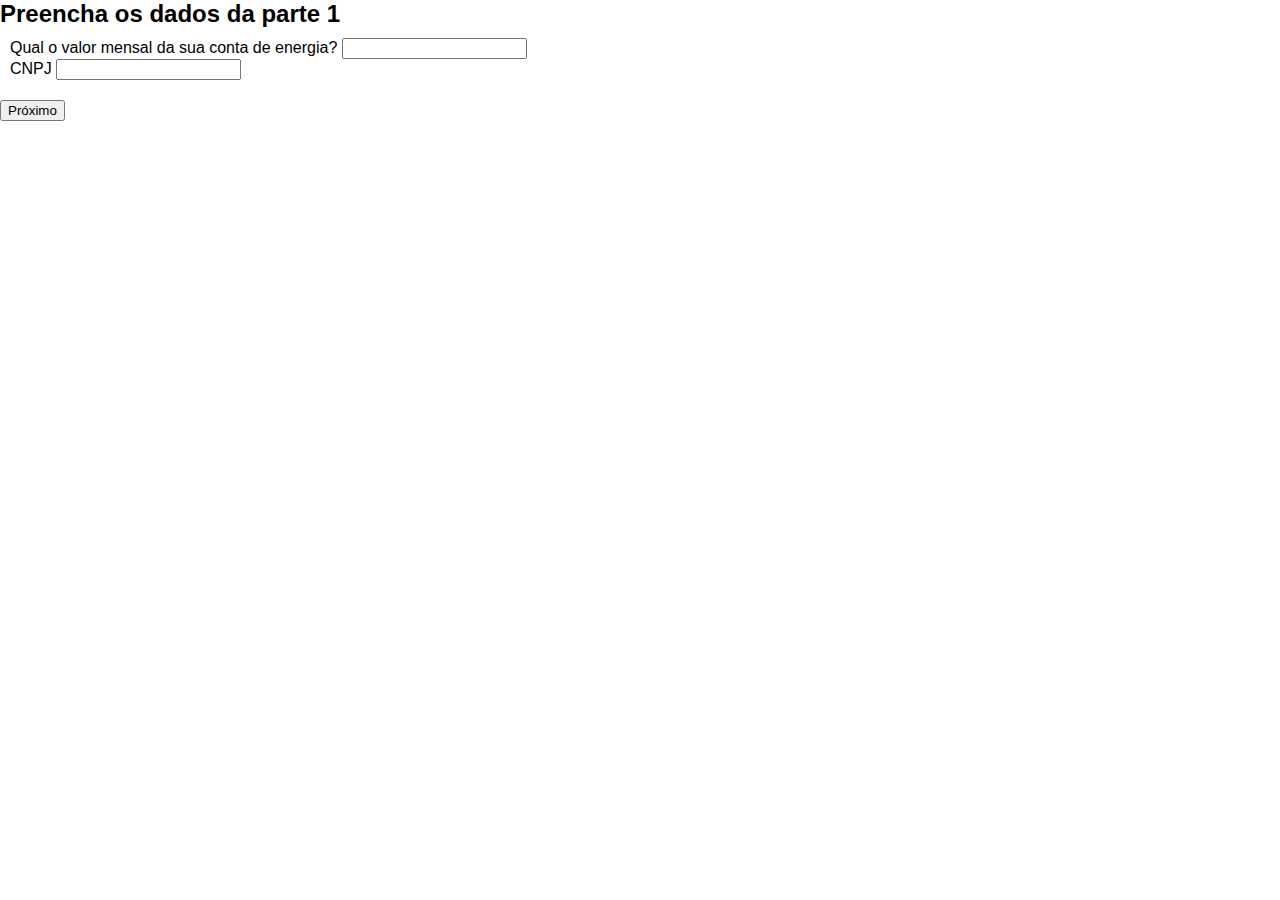
==== index.html @ 2c183fc6 "first-commit-test" ====
<!DOCTYPE html>
<html lang="en">
<head>
    <meta charset="UTF-8">
    <meta name="viewport" content="width=device-width, initial-scale=1.0">
    <link rel="stylesheet" href="./styles.css">
    <title>Document</title>
</head>
<body>
    <div id="form-container">
        <h2>Preencha os dados da parte 1</h2>
        <form action="./obrigado.html" id="main-form">
            <div id="parte1">
                <label for="valorEnergia">Qual o valor mensal da sua conta de energia?</label>
                <input type="text" id="valorEnergia" name="valorEnergia">
                <br>
                <label for="cnpj">CNPJ</label>
                <input type="text" id="cnpj" name="cnpj">
            </div>

            <div id="parte2" style="display: none;">
                <label for="nome">Nome</label>
                <input type="text" id="nome" name="nome">
                <br>
                <label for="email">Email</label>
                <input type="email" id="email" name="email">
                <br>
                <label for="telefone">Telefone</label>
                <input type="text" id="telefone" name="telefone">
            </div>
        </form>
        <button id="voltarButton" style="display: none;">Voltar</button>
        <button id="nextButton">Próximo</button>
        <button id="enviarButton" type="submit" style="display: none;">Enviar</button>
    </div>

    <script src="script.js"></script>

<script type="text/javascript">

    var __ss_noform = __ss_noform || [];

    __ss_noform.push(['baseURI', 'https://app-3R03ISYOB8.marketingautomation.services/webforms/receivePostback/MzawNDI3NTOxAAA/']);

    __ss_noform.push(['endpoint', '2c825f12-b162-4ecb-82be-e5b3fea122c1']);

</script>

<script type="text/javascript" src="https://koi-3R03ISYOB8.marketingautomation.services/client/noform.js?ver=1.24" ></script>

    
</body>
</html>
---- styles.css ----
body {
    font-family: Arial, sans-serif;
    margin: 0;
    padding: 0;
}

h2 {
    margin: 0;
    padding: 0;
}

form {
    margin: 10px;
}

button {
    margin-top: 10px;
}

#parte2 {
    display: none;
}
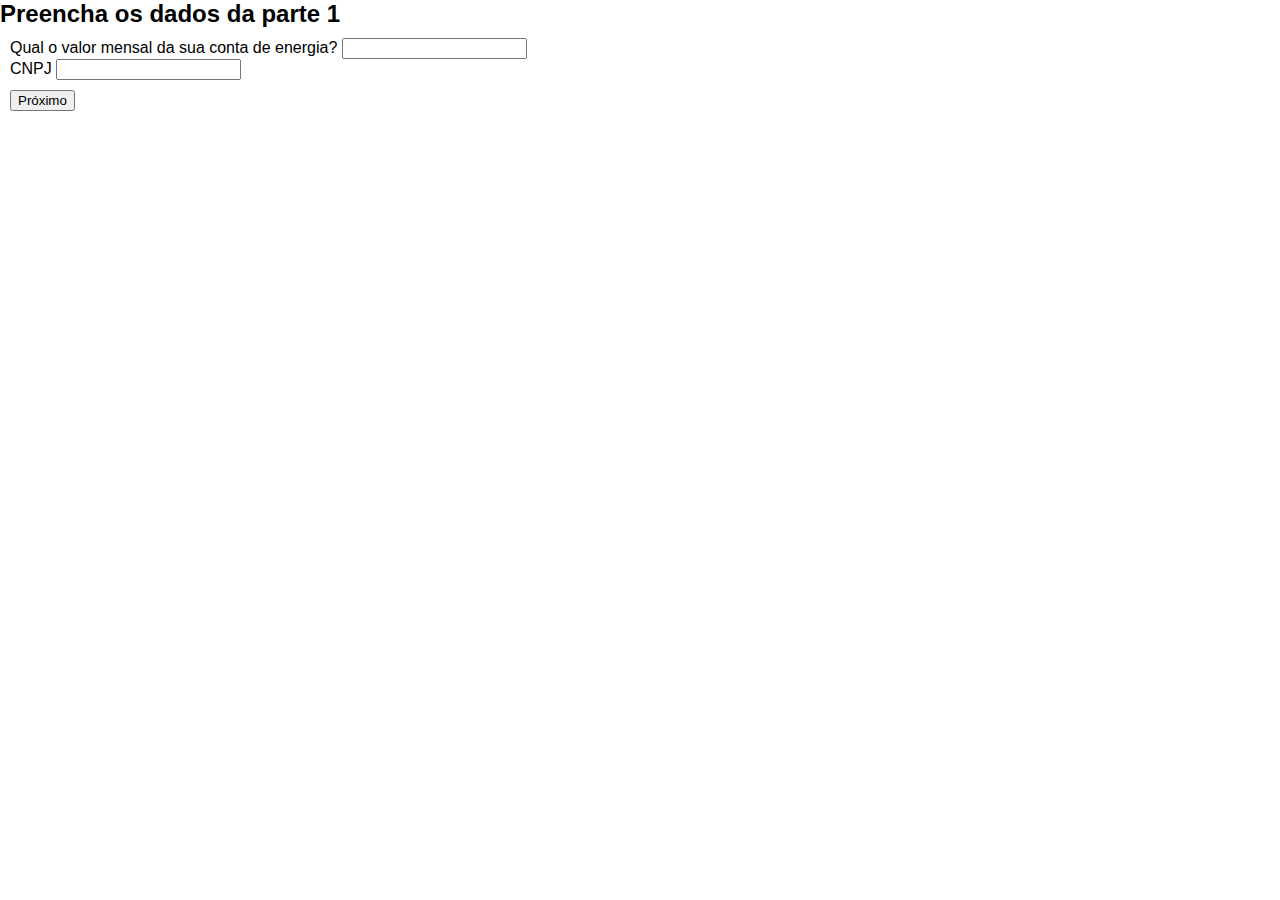
==== commit 0f9b2f20: "seccond-commit" ====
--- a/index.html
+++ b/index.html
@@ -17,7 +17,7 @@
                 <label for="cnpj">CNPJ</label>
                 <input type="text" id="cnpj" name="cnpj">
             </div>
-
+    
             <div id="parte2" style="display: none;">
                 <label for="nome">Nome</label>
                 <input type="text" id="nome" name="nome">
@@ -28,14 +28,11 @@
                 <label for="telefone">Telefone</label>
                 <input type="text" id="telefone" name="telefone">
             </div>
-        </form>
-        <button id="voltarButton" style="display: none;">Voltar</button>
-        <button id="nextButton">Próximo</button>
-        <button id="enviarButton" type="submit" style="display: none;">Enviar</button>
-    </div>
+            <button id="voltarButton" style="display: none;">Voltar</button>
+            <button id="nextButton">Próximo</button>
+            <button id="enviarButton" type="submit" style="display: none;">Enviar</button>
 
-    <script src="script.js"></script>
-
+            
 <script type="text/javascript">
 
     var __ss_noform = __ss_noform || [];
@@ -47,6 +44,11 @@
 </script>
 
 <script type="text/javascript" src="https://koi-3R03ISYOB8.marketingautomation.services/client/noform.js?ver=1.24" ></script>
+        </form>
+    </div>
+
+    <script src="script.js"></script>
+
 
     
 </body>
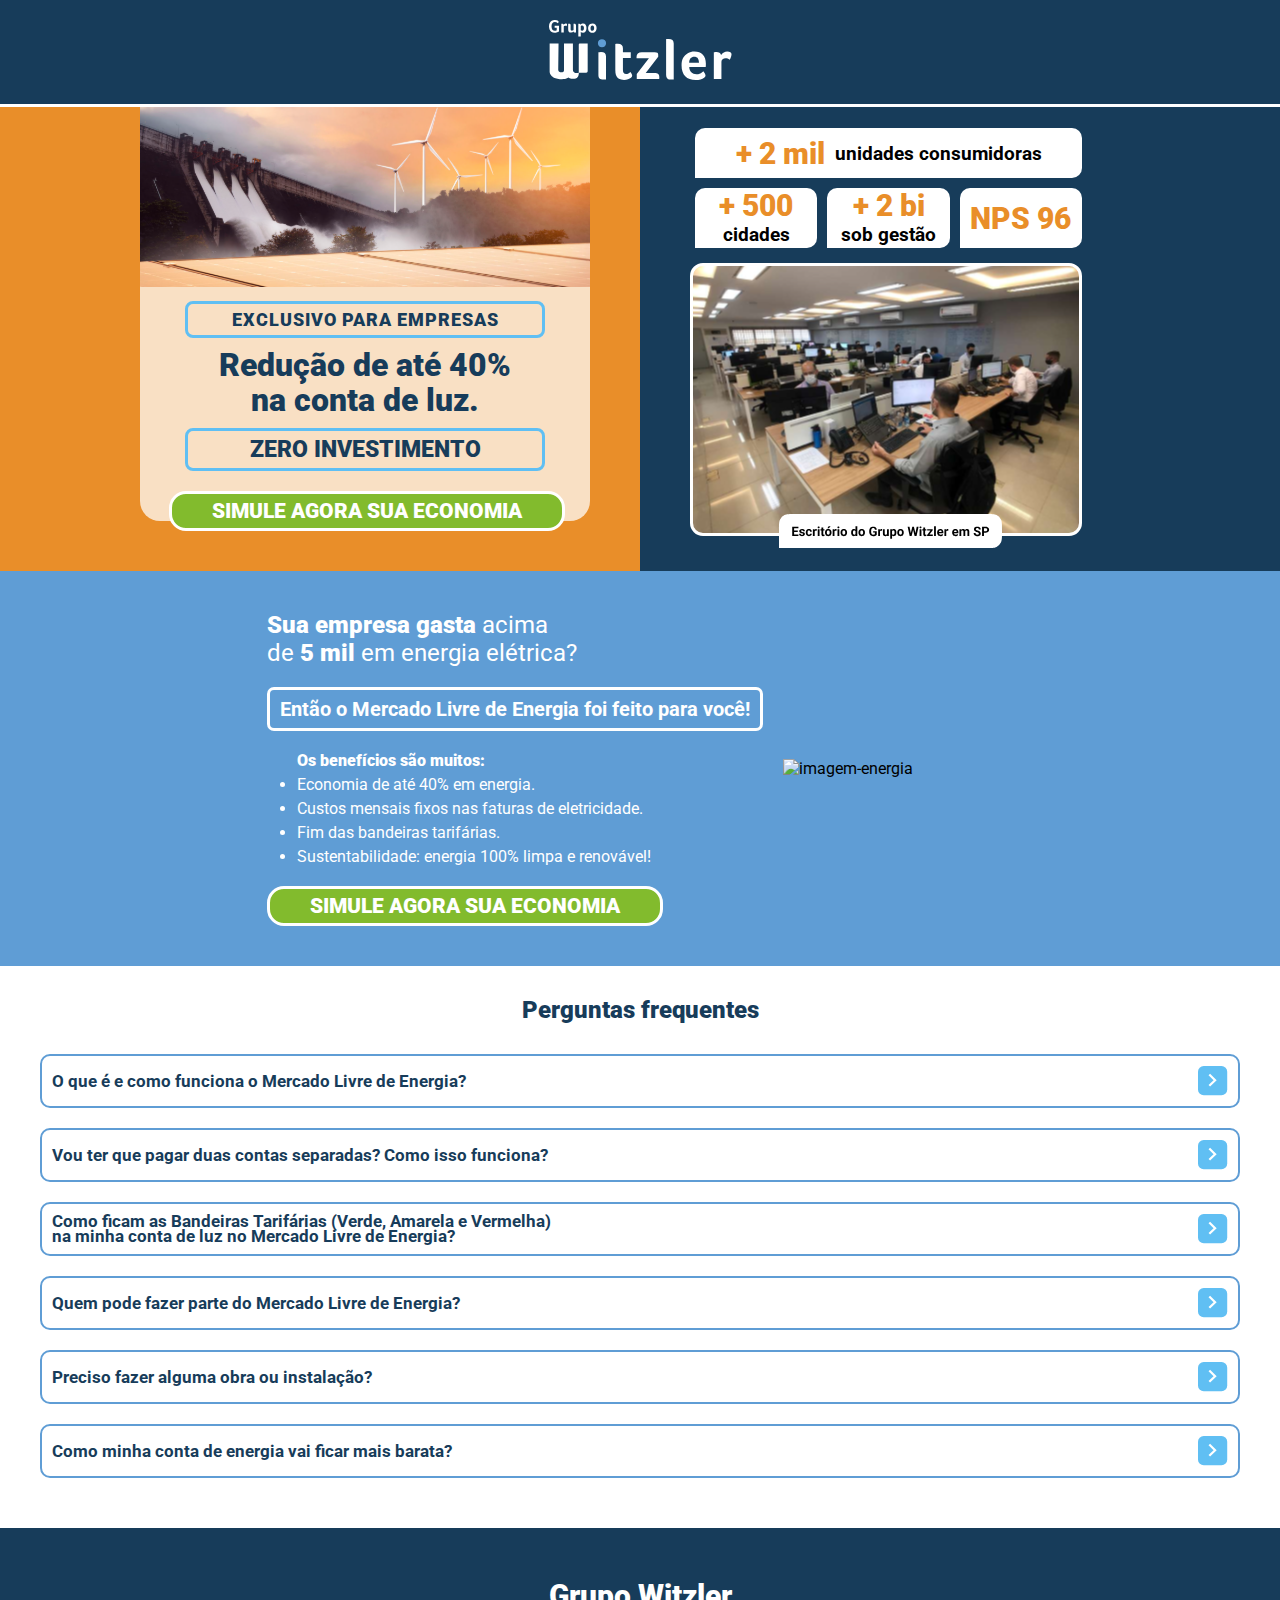
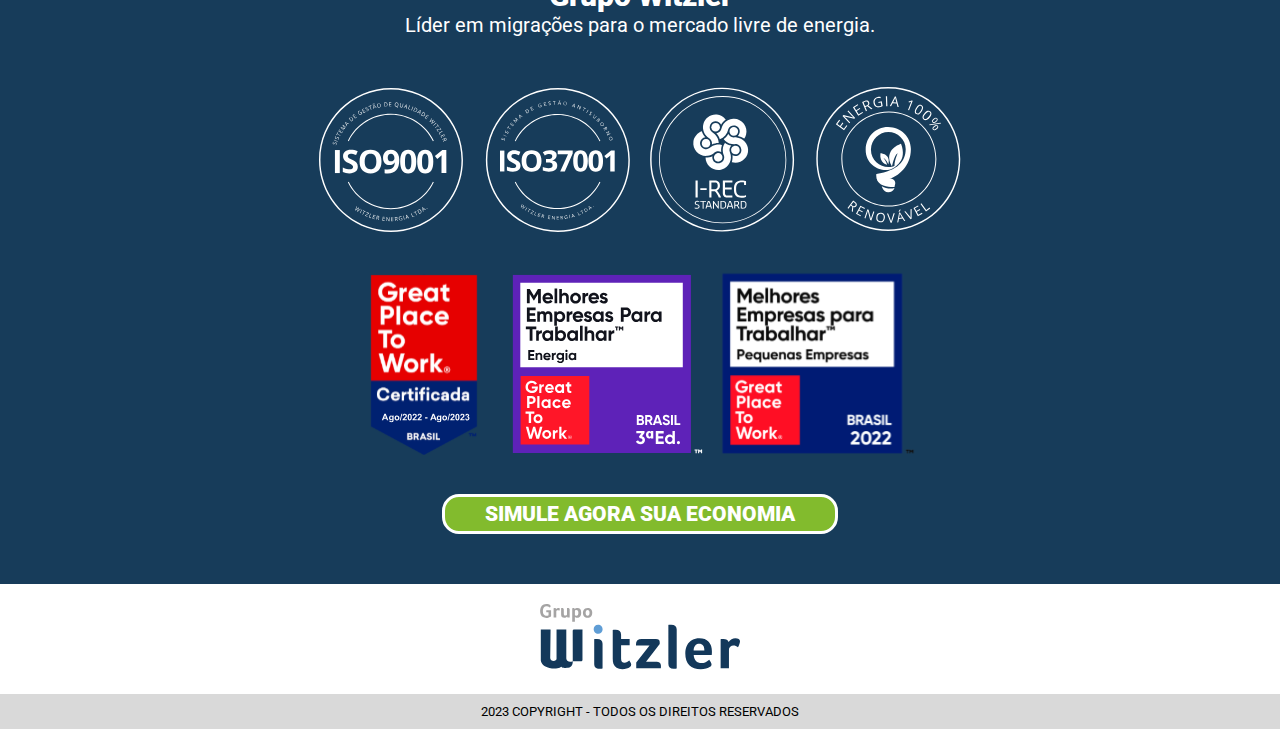
==== commit ae07823a: "first-commit" ====
--- a/index.html
+++ b/index.html
@@ -1,55 +1,375 @@
 <!DOCTYPE html>
-<html lang="en">
+<html lang="pt-br">
+
 <head>
     <meta charset="UTF-8">
     <meta name="viewport" content="width=device-width, initial-scale=1.0">
     <link rel="stylesheet" href="./styles.css">
+    <link rel="preconnect" href="https://fonts.googleapis.com">
+    <link rel="preconnect" href="https://fonts.gstatic.com" crossorigin>
+    <link
+        href="https://fonts.googleapis.com/css2?family=Roboto:ital,wght@0,100;0,300;0,400;0,500;0,700;0,900;1,100;1,300;1,400;1,500;1,700;1,900&display=swap"
+        rel="stylesheet">
     <title>Document</title>
 </head>
+
+
+
 <body>
-    <div id="form-container">
-        <h2>Preencha os dados da parte 1</h2>
-        <form action="./obrigado.html" id="main-form">
-            <div id="parte1">
-                <label for="valorEnergia">Qual o valor mensal da sua conta de energia?</label>
-                <input type="text" id="valorEnergia" name="valorEnergia">
-                <br>
-                <label for="cnpj">CNPJ</label>
-                <input type="text" id="cnpj" name="cnpj">
-            </div>
-    
-            <div id="parte2" style="display: none;">
-                <label for="nome">Nome</label>
-                <input type="text" id="nome" name="nome">
-                <br>
-                <label for="email">Email</label>
-                <input type="email" id="email" name="email">
-                <br>
-                <label for="telefone">Telefone</label>
-                <input type="text" id="telefone" name="telefone">
-            </div>
-            <button id="voltarButton" style="display: none;">Voltar</button>
-            <button id="nextButton">Próximo</button>
-            <button id="enviarButton" type="submit" style="display: none;">Enviar</button>
-
+
+    <header>
+        <a href="#inicio"><img src="./assets/logo.svg" alt="logo"></a>
+    </header>
+
+    <section id="inicio">
+        <div class="left-section-home">
+            <div class="text-home">
+                <img class="main-image" src="./assets/main_image.svg" alt="main-image">
+                <div class="text-container-home">
+                    <div class="container-prg1">
+                        <p>exclusivo para empresas</p>
+                    </div>
+                    <h1>Redução de até 40% <br> na conta de luz.</h1>
+                    <div class="container-prg2">
+                        <p>Zero investimento</p>
+                    </div>
+                </div>
+            </div>
+            <button class="open-modal-button home-btn" data-modal="myModal">SIMULE AGORA SUA ECONOMIA</button>
+        </div>
+        
+
+        <div class="right-section-home">
             
-<script type="text/javascript">
-
-    var __ss_noform = __ss_noform || [];
-
-    __ss_noform.push(['baseURI', 'https://app-3R03ISYOB8.marketingautomation.services/webforms/receivePostback/MzawNDI3NTOxAAA/']);
-
-    __ss_noform.push(['endpoint', '2c825f12-b162-4ecb-82be-e5b3fea122c1']);
-
-</script>
-
-<script type="text/javascript" src="https://koi-3R03ISYOB8.marketingautomation.services/client/noform.js?ver=1.24" ></script>
-        </form>
+            <div class="container-data-home">
+                <div class="dois-mil"><span>+ 2 mil</span><p> unidades consumidoras</p></div>
+                <div class="quinhentos"><span>+ 500</span><br><p>cidades</p></div>
+                <div class="dois-bi"><span>+ 2 bi</span><br><p>sob gestão</p></div>
+                <div class="nps"><span>NPS 96</span></div>
+            </div>
+
+            <button class="open-modal-button mobile-btn" data-modal="myModal">SIMULE AGORA SUA ECONOMIA</button>
+            <img class="office-img" src="./assets/office.svg" alt="escritorio-witzler">
+
+        </div>
+    </section>
+
+    <article>
+        <div class="left-container-article">
+            <h1><span> Sua empresa gasta</span> acima <br> de <span>5 mil</span>  em energia elétrica? <span class="span-mobile">Então o Mercado Livre de Energia <br> foi feito para você!</span> </h1>
+            
+            <div class="container-article-prg">
+                <p>Então o Mercado Livre de Energia foi feito para você!</p>
+            </div>
+            <ul class="lista-second">
+                <span>Os benefícios são muitos:</span>
+                <li>Economia de até 40% em energia.</li>
+                <li>Custos mensais fixos nas faturas de eletricidade.</li>
+                <li>Fim das bandeiras tarifárias.</li>
+                <li>Sustentabilidade: energia 100% limpa e renovável!</li>
+
+            </ul>
+
+            <button class="open-modal-button btn-list" data-modal="myModal">SIMULE AGORA SUA ECONOMIA</button>
+        </div>
+
+        <img class="energy-image" src="./assets/energy_image.svg" alt="imagem-energia">
+
+    </article>
+
+    <section class="section-drop section-faq">
+        <h1>Perguntas frequentes</h1>
+
+        <div class="container-questions">
+            <div class="dropdown faq">
+
+                <div class="title-drop">
+                    <h4>O que é e como funciona o Mercado Livre de Energia?</h4>
+                    <img width="30px" height="30px" src="./assets/blue-arrow.svg" alt="arrow" class="arrow">
+                </div>
+                <div class="container-dropdown container-faq">
+                    <p>O Mercado Livre de Energia é o ambiente de contratação no qual os consumidores podem escolher
+                        livremente seu fornecedor de energia elétrica. <br>
+
+                        <br>
+                        Atualmente, mais de 35% da energia consumida no país vem desse mercado, o que inclui mais de 30
+                        mil unidades consumidoras.<br>
+                        <br>
+
+                        Dessa maneira, a partir de janeiro de 2024, todos os consumidores conectados à rede de Alta
+                        Tensão (Grupo A), estarão aptos a realizar a portabilidade da conta de luz.
+                        <br>
+                        <br>
+
+                        Vantagens do Mercado Livre de Energia:
+                        <br>
+                        <br>
+                    <ul>
+                        <li> Economia de até 40% na conta de luz;</li>
+                        <li>Acesso à energia limpa e renovável;</li>
+                        <li> Fim das bandeiras tarifárias e do horário de ponta;</li>
+                        <li>Zero investimento.</li>
+                    </ul>
+                    </p>
+                    <button class="faq-btn" data-modal="myModal">SIMULE AGORA SUA ECONOMIA</button>
+                </div>
+            </div>
+
+            <div class="dropdown faq">
+
+                <div class="title-drop">
+                    <h4>Vou ter que pagar duas contas separadas? Como isso funciona?</h4>
+                    <img width="30px" height="30px" src="./assets/blue-arrow.svg" alt="arrow" class="arrow">
+                </div>
+                <div class="container-dropdown container-faq container4">
+                    <p>Durante a etapa de portabilidade, sua empresa continuará recebendo normalmente a fatura de
+                        energia da distribuidora. Após a conclusão desse processo, você passará a receber duas faturas
+                        mensais:<br>
+
+                        <br>
+                        Atualmente, mais de 35% da energia consumida no país vem desse mercado, o que inclui mais de 30
+                        mil unidades consumidoras.<br>
+                        <br>
+
+                        Dessa maneira, a partir de janeiro de 2024, todos os consumidores conectados à rede de Alta
+                        Tensão (Grupo A), estarão aptos a realizar a portabilidade da conta de luz.
+                        <br>
+                        <br>
+
+                        Vantagens do Mercado Livre de Energia:
+                        <br>
+                        <br>
+
+                    
+                    <ul>
+                        <li>Fatura da Distribuidora: Esta fatura incluirá os valores referentes ao uso da rede
+                            elétrica.</li>
+                        <li>Fatura de Energia do Grupo Witzler: Nessa fatura, será cobrado o valor correspondente ao
+                            seu consumo de energia renovável.</li>
+
+                    </ul>
+                    <br>
+                    Embora haja duas faturas, é importante lembrar que a soma dos valores será sempre menor do que o
+                    pago atualmente à distribuidora, o que garante uma redução significativa nos seus custos com
+                    energia.
+                    </p>
+
+                    <button style="margin-top: -150px;" class="faq-btn" data-modal="myModal">SIMULE AGORA SUA ECONOMIA</button>
+                </div>
+            </div>
+
+            <div class="dropdown faq">
+
+                <div class="title-drop">
+                    <h4>Como ficam as Bandeiras Tarifárias (Verde, Amarela e Vermelha) <br> na minha conta de luz no Mercado
+                        Livre de Energia?</h4>
+                    <img width="30px" height="30px" src="./assets/blue-arrow.svg" alt="arrow" class="arrow">
+                </div>
+                <div class="container-dropdown container-faq">
+                    <p>No Mercado Livre de Energia, não há cobrança de Bandeiras Tarifárias.<br>
+
+                        <br>
+
+                    </p>
+
+                    <button class="faq-btn" data-modal="myModal">SIMULE AGORA SUA ECONOMIA</button>
+                </div>
+            </div>
+
+
+            <div class="dropdown faq">
+
+                <div class="title-drop">
+                    <h4>Quem pode fazer parte do Mercado Livre de Energia?</h4>
+                    <img width="30px" height="30px" src="./assets/blue-arrow.svg" alt="arrow" class="arrow">
+                </div>
+                <div class="container-dropdown container-faq">
+                    <p>Quando começo a notar minha economia no Mercado Livre de Energia? Quando começo a pagar pela
+                        minha energia renovável? <br>
+
+                        <br>
+                        A portabilidade tem uma duração estimada de 6 meses.<br>
+                        <br>
+
+                        Mas não se preocupe! Assim que o contrato é firmado, inicia-se um acompanhamento mensal das suas
+                        faturas de energia, identificando oportunidades de redução de custos e implementação de medidas
+                        para otimizar os gastos.
+                        <br>
+                        <br>
+
+                        Dessa forma, a partir da migração efetiva para o Mercado Livre de Energia, sua empresa já estará
+                        preparada para aproveitar todos os benefícios. Fique tranquilo, nossa equipe cuida de tudo para
+                        você!
+                        <br>
+
+                    </p>
+
+                    <button class=" faq-btn" data-modal="myModal">SIMULE AGORA SUA ECONOMIA</button>
+                </div>
+            </div>
+
+            <div class="dropdown faq">
+
+                <div class="title-drop">
+                    <h4>Preciso fazer alguma obra ou instalação?</h4>
+                    <img width="30px" height="30px" src="./assets/blue-arrow.svg" alt="arrow" class="arrow">
+                </div>
+                <div class="container-dropdown container-faq">
+                    <p>Não. Todos os Consumidores conectados em Alta Tensão já possuem sua viabilidade física garantida
+                        para o ano de 2024. O único requisito é a atualização do seu Sistema de Medição, que pode ou não
+                        ser necessária.
+                    </p>
+                    <button class=" faq-btn" data-modal="myModal">SIMULE AGORA SUA ECONOMIA</button>
+
+                </div>
+            </div>
+
+            <div class="dropdown faq">
+
+                <div class="title-drop">
+                    <h4>Como minha conta de energia vai ficar mais barata?</h4>
+                    <img width="30px" height="30px" src="./assets/blue-arrow.svg" alt="arrow" class="arrow">
+                </div>
+                <div class="container-dropdown container-faq">
+                    <p>Com o Economia Exponencial, sua empresa acessa energia limpa, barata e segura, sem se preocupar
+                        com reajustes ou bandeiras tarifárias. Além disso, você paga energia elétrica a preço fixo,
+                        independentemente do horário de consumo.
+                    </p>
+
+                    <button  class=" faq-btn" data-modal="myModal">SIMULE AGORA SUA ECONOMIA</button>
+
+                </div>
+            </div>
+        </div>
+    </section>
+
+
+    <section class="container-selos">
+        <div class="intern-container-selos">
+            <div class="container-text-selos">
+                <h1>Grupo Witzler</h1>
+                <p>Líder em migrações para o mercado livre de energia.</p>
+            </div>
+
+            <div class="container-selos">
+                <img src="./assets/selos1.svg" alt="selos">
+                <img src="./assets/selos2.svg" alt="selos">
+            </div>
+
+            <img class="certificados-img" src="./assets/certificados.svg" alt="certificados">
+            <button class="open-modal-button" data-modal="myModal">SIMULE AGORA SUA ECONOMIA</button>
+        </div>
+
+
+    </section>
+
+    <footer>
+        <a href="#inicio"> <img width="200px" src="./assets/footer-logo.svg" alt="logo"></a>
+
+        <div>
+            <p>2023 COPYRIGHT - TODOS OS DIREITOS RESERVADOS</p>
+        </div>
+    </footer>
+
+    <div>
+        <div class="body-overlay" id="bodyOverlay"></div>
+
+        <div class="modal" id="myModal">
+
+            <div class="top-container-modal">
+
+                <img class="close-img" src="./assets/close.svg" alt="">
+
+                <div class="wrap-container-steps">
+                    <div class="first-container">
+                        <div class="data-div">
+                            <p>Dados para simulação</p>
+                        </div>
+                        <div class="step-div">
+                            <p class="step ">Passo 01</p>
+                        </div>
+                    </div>
+
+                    <div class="line middle-line dive"></div>
+
+                    <div class="second-container">
+                        <div class="data-div receive-div">
+                            <p class="prg-receive">Receber simulação</p>
+                        </div>
+                        <div class="step-div ">
+                            <p style="color: #94887F;" class="step2 prg-receive">Passo 02</p>
+                        </div>
+                    </div>
+                </div>
+
+                <div class="line dive">
+                    <img class="arrow-img" src="./assets/arrow.svg" alt="">
+
+                </div>
+            </div>
+
+       
+            <div id="form-container">
+
+                <form action="./obrigado.html" method="post"   id="main-form">
+                    <div id="parte1">
+                        <div class="container-inputs">
+                            <label for="valorEnergia">Qual o valor mensal da sua conta de energia? *</label>
+                            <input type="text" id="valorEnergia" name="valorEnergia" required>
+                        </div>
+                        <br>
+                        <div class="container-inputs">
+                            <label for="cnpj">CNPJ *</label>
+                            <input type="text" id="cnpj" name="cnpj" required>
+                        </div>
+                    </div>
+
+                    <div id="parte2" style="display: none;">
+                        <div class="container-inputs">
+                            <label for="nome">Nome *</label>
+                            <input type="text" id="nome" name="nome" required>
+                        </div>
+                        <br>
+                        <div class="container-inputs">
+                            <label for="email">E-mail *</label>
+                            <input type="email" id="email" name="email" required>
+                        </div>
+                        <br>
+                        <div class="container-inputs">
+                            <label for="telefone">Telefone *</label>
+                            <input type="text" id="telefone" name="telefone" required>
+                        </div>
+                    </div>
+                    <div class="container-btn">
+
+                        <div class="container-second-step-btn">
+                            <button onclick="reverterCor()" id="voltarButton" class="form-btn"
+                                style="display: none;"><img src="./assets/voltarBtn.svg" alt=""></button>
+                            <button onclick="mudarCor()" class="form-btn" id="nextButton"><img
+                                    src="./assets/green-arrow.svg" alt=""></button>
+                            <button class="form-btn" id="enviarButton" type="submit"
+                                style="display: none;">FINALIZAR</button>
+                        </div>
+
+                    </div>
+                </form>
+                <script type="text/javascript">
+
+                    var __ss_noform = __ss_noform || [];
+
+                    __ss_noform.push(['baseURI', 'https://app-3R03ISYOB8.marketingautomation.services/webforms/receivePostback/MzawNDI3NTOxAAA/']);
+
+                    __ss_noform.push(['endpoint', '2c825f12-b162-4ecb-82be-e5b3fea122c1']);
+
+                </script>
+
+                <script type="text/javascript"
+                    src="https://koi-3R03ISYOB8.marketingautomation.services/client/noform.js?ver=1.24"></script>
+            </div>
+        </div>
+
     </div>
-
     <script src="script.js"></script>
-
-
-    
 </body>
+
 </html>--- a/styles.css
+++ b/styles.css
@@ -1,22 +1,1024 @@
-body {
-    font-family: Arial, sans-serif;
+* {
+    font-family: 'Roboto', sans-serif;
     margin: 0;
     padding: 0;
-}
-
-h2 {
-    margin: 0;
-    padding: 0;
-}
-
-form {
-    margin: 10px;
-}
-
-button {
-    margin-top: 10px;
+    box-sizing: border-box;
+}
+
+body, html {
+    width: 100%;
+    overflow-x: hidden;
+    scroll-behavior: smooth;
+}
+
+button, a {
+    cursor: pointer;
+}
+
+:root {
+    --blue: #173C5A;
+    --light-blue: #5F9DD5;
+    --orange: #F08237;
+    --green: #82BB2D;
+    --white: #fff;
+    --gray: #94887F;
+    --light-orange: #E98E29;
+    --light-gray: #D9D9D9;
+    --more-light-blue: #60BFF3;
+}
+
+.mobile-btn, .span-mobile {
+    display: none;
+}
+
+/* header */
+header {
+    background-color: var(--blue);
+    border-bottom: 3px solid var(--white);
+    display: flex;
+    justify-content: center;
+    align-items: center;
+    padding: 20px 0;
+    position: fixed;
+    width: 100%;
+    top: 0;
+    z-index: 200;
+}
+
+/* home */
+#inicio {
+    display: flex;
+    justify-content: center;
+    align-items: center;
+    gap: min(20%, 100px);
+    margin-top: 105px;
+    width: 100%;
+    background: linear-gradient(to right, var(--light-orange) 50%, var(--blue) 50%);
+}
+
+.left-section-home, .right-section-home {
+
+    width: 50%;
+    display: flex;
+    flex-direction: column;
+    justify-content: start;
+    align-items: center;
+
+
+}
+
+.right-section-home {
+    display: flex;
+    justify-content: start !important;
+    align-items: start;
+
+
+}
+
+.left-section-home {
+    display: flex;
+    justify-content: end !important;
+    align-items: end !important;
+}
+
+.home-btn {
+    margin-top: -30px;
+    margin-bottom: 40px !important;
+    margin-right: 25px;
+
+}
+
+
+
+
+.text-home {
+    background-color: #ffffffb9;
+    border-radius: 20px;
+
+
+}
+
+.text-home p {
+    color: var(--blue);
+    font-weight: 900;
+    text-transform: uppercase;
+}
+
+.text-container-home {
+    display: flex;
+    flex-direction: column;
+    justify-content: center;
+    text-align: center;
+    padding: 10px 10% 50px 10%;
+    gap: 10px;
+
+
+
+}
+
+.container-prg1, .container-prg2 {
+    border: 3px solid var(--more-light-blue);
+    border-radius: 8px;
+    padding: 5px 0;
+}
+
+.container-prg1 p {
+    letter-spacing: 1px;
+    font-size: 18px;
+}
+
+.container-prg2 {
+    font-size: 23px;
+
+}
+
+.text-home h1 {
+    color: var(--blue);
+    font-weight: 900;
+    line-height: 35px;
+    font-size: min(40px, 200%);
+
+}
+
+.container-data-home div {
+    background-color: var(--white);
+
+}
+
+
+.container-data-home {
+
+    text-align: center;
+    margin-left: 5px;
+    display: grid;
+    grid-template-columns: 40% 40% 40%;
+    grid-template-rows: 50px 60px;
+    gap: 10px;
+    margin-bottom: 15px;
+
+    grid-template-areas:
+        "mil mil mil"
+        "quinhentos bi nps"
+    ;
+
+}
+
+.container-data-home div p {
+    font-weight: 700;
+
+}
+
+.dois-mil {
+    grid-area: mil;
+    display: flex;
+    justify-content: center;
+    align-items: center;
+    gap: 10px;
+    border-radius: 10px 10px 10px 0px;
+    font-size: 19px;
+
+
+
+}
+
+.quinhentos {
+    grid-area: quinhentos;
+    border-radius: 10px 10px 10px 0px;
+    font-size: 19px;
+}
+
+.dois-bi {
+    grid-area: bi;
+    font-size: 19px;
+
+    border-radius: 10px 10px 10px 0px;
+}
+
+.nps {
+    grid-area: nps;
+    display: flex;
+    justify-content: center;
+    align-items: center;
+    border-radius: 10px 10px 10px 0px;
+
+}
+
+.container-data-home span {
+    color: var(--light-orange);
+    font-weight: 900;
+    font-size: 30px;
+}
+
+
+/* Article */
+
+article {
+    background-color: var(--light-blue);
+    display: flex;
+    justify-content: center;
+    align-items: center;
+    padding: 40px 0;
+    gap: 20px;
+}
+
+
+.left-container-article {
+    display: flex;
+    flex-direction: column;
+    justify-content: center;
+    align-items: flex-start;
+    gap: 20px;
+
+}
+
+.left-container-article span {
+    font-weight: 900;
+    color: var(--white);
+
+}
+
+.left-container-article p, .lista-second li, h1 {
+    color: var(--white);
+}
+
+.left-container-article ul {
+    display: flex;
+    flex-direction: column;
+    justify-content: center;
+    align-items: start;
+    margin-left: 30px;
+    gap: 5px;
+}
+
+.container-article-prg {
+    border: 3px solid var(--white);
+    border-radius: 7px;
+    padding: 7px 10px;
+
+}
+
+.container-article-prg p {
+    font-weight: 700;
+    font-size: 20px;
+}
+
+
+.left-container-article h1 {
+    font-size: min(40px, 150%);
+    font-weight: 400;
+}
+
+.energy-image {
+    margin-right: 100px;
+}
+
+
+
+
+/* FaQ */
+.section-drop {
+    display: flex;
+    flex-direction: column;
+    justify-content: center;
+    align-items: center;
+    padding: 30px 15px;
+    gap: 30px;
+
+
+}
+
+.dropdown {
+    max-width: 1200px;
+    cursor: pointer;
+    background-color: var(--white);
+    border-radius: 7px;
+    margin-bottom: 20px;
+    border: 2px solid black;
+    padding: 0 30px;
+
+
+
+}
+
+.container-dropdown {
+    max-height: 0;
+    overflow: hidden;
+    transition: 1s ease-in-out;
+}
+
+.title-drop {
+    display: flex;
+    justify-content: space-between;
+    align-items: center;
+}
+
+
+
+.dropdown.active .container-dropdown {
+    max-height: 1000px;
+    animation: fade 1s ease-in-out;
+
+}
+
+.dropdown.active .arrow {
+    transform: rotate(90deg);
+
+}
+
+.arrow {
+    transition: transform 0.5s ease-in;
+
+}
+
+.dropdown h4 span {
+
+    font-size: 17px;
+    font-weight: 700;
+    line-height: 20px;
+    letter-spacing: 0em;
+    text-align: left;
+    text-transform: uppercase;
+    font-style: normal;
+
+}
+
+.dropdown h4 {
+    font-size: 17px;
+    font-style: italic;
+    font-weight: 700;
+    line-height: 20px;
+    letter-spacing: 0em;
+    text-align: left;
+
+
+}
+
+@keyframes spin {
+    from{
+        transform: rotate(0deg);
+    }
+    to{
+        transform: rotate(360deg);
+    }
+    
+}
+
+.loading{
+    animation: spin 2s infinite linear;
+}
+
+@keyframes fade {
+    from {
+        opacity: 0;
+        transform: translateY(-10px);
+    }
+
+    to {
+        opacity: 1;
+        transform: translateY(0px);
+    }
+}
+
+
+/* SECTION-FAQ */
+
+.section-faq h1 {
+    color: var(--blue);
+    font-weight: 900;
+    font-size: min(40px, 150%);
+
+}
+
+.container-faq ul {
+    margin-left: 40px;
+
+}
+
+.section-faq h2 {
+
+    font-size: 39px;
+    font-weight: 700;
+    line-height: 46px;
+    letter-spacing: 0em;
+    text-align: center;
+
+}
+
+.faq {
+
+    border-radius: 0px;
+    border: 2.5px solid var(--light-blue) !important;
+    padding: 10px !important;
+    border-radius: 10px;
+    color: var(--blue);
+
+}
+
+.container-faq p {
+    padding: 30px 30px 30px 0;
+    font-size: 18px;
+    font-weight: 400;
+    line-height: 18px;
+    letter-spacing: 0em;
+    text-align: left;
+    color: var(--blue);
+}
+
+
+.faq h4 {
+    font-size: 17px;
+    font-weight: 700;
+    line-height: 15px;
+    letter-spacing: 0em;
+    text-align: left;
+    font-style: normal;
+
+}
+
+/* Container-selos */
+
+.container-selos {
+    background-color: var(--blue);
+}
+
+.intern-container-selos {
+    display: flex;
+    flex-direction: column;
+    justify-content: center;
+    align-items: center;
+    padding: 50px 0;
+    text-align: center;
+    gap: 30px;
+}
+
+.intern-container-selos h1 {
+    font-weight: 900;
+    color: var(--white);
+    font-size: 30px;
+}
+
+.container-selos {
+    display: flex;
+    justify-content: center;
+    align-items: center;
+    gap: 20px;
+}
+
+.container-text-selos {
+    margin-bottom: 20px;
+}
+
+.container-text-selos p {
+    color: var(--white);
+    font-size: 20px;
+}
+
+/* footer */
+
+footer {
+    display: flex;
+    flex-direction: column;
+    justify-content: center;
+    align-items: center;
+
+}
+
+footer img {
+    padding: 20px 0;
+}
+
+footer div {
+    background-color: var(--light-gray);
+    width: 100%;
+    padding: 10px 0;
+    text-align: center;
+}
+
+footer div p {
+    color: black;
+    font-size: 13px;
+}
+
+
+
+
+
+/* MODAL */
+
+.body-overlay {
+    display: none;
+    position: fixed;
+    top: 0;
+    left: 0;
+    width: 100%;
+    height: 100%;
+    background-color: #04223ab7;
+    backdrop-filter: blur(3px);
+    z-index: 999;
 }
 
 #parte2 {
     display: none;
+}
+
+/* Estilos para o modal */
+.modal {
+    display: none;
+    position: fixed;
+    top: 50%;
+    left: 50%;
+    transform: translate(-50%, -50%);
+    background-color: var(--white);
+    border-radius: 20px;
+    z-index: 1000;
+    width: min(90%, 1000px);
+    border: 3px solid var(--white)
+}
+
+.open-modal-button {
+    background-color: var(--green);
+    color: var(--white);
+    border: 3px solid white;
+    border-radius: 17px;
+    padding: 5px 40px;
+    font-size: 21px;
+    font-weight: 900;
+    min-width: 350px;
+
+}
+
+.faq-btn {
+    background-color: var(--green);
+    color: var(--white);
+    border: 3px solid white;
+    border-radius: 17px;
+    padding: 5px 40px;
+    font-size: 16px;
+    font-weight: 900;
+    width: 400px;
+
+}
+
+
+
+
+
+
+/* Estilos para o conteúdo do modal */
+.top-container-modal {
+    background-color: var(--blue);
+    border-radius: 20px 20px 0 0;
+    padding: 30px 0;
+    display: flex;
+    flex-direction: column;
+    justify-content: center;
+    align-items: center;
+    position: relative;
+}
+
+.top-container-modal .close-img {
+    position: absolute;
+    top: 10px;
+    right: 10px;
+    cursor: pointer;
+}
+
+.wrap-container-steps {
+    display: flex;
+    justify-content: center;
+    align-items: center;
+}
+
+.first-container, .second-container {
+    display: flex;
+    flex-direction: column;
+    justify-content: center;
+    align-items: center;
+    gap: 20px;
+    text-transform: uppercase;
+}
+
+.data-div {
+    border: 2px solid var(--orange);
+    border-radius: 8px;
+    padding: 8px 12px;
+}
+
+.data-div p {
+    font-weight: 900;
+    color: var(--orange);
+}
+
+.step-div {
+    z-index: 200;
+    color: var(--white);
+    background-color: var(--blue);
+    font-weight: 900;
+    border: 3px solid var(--white);
+    border-radius: 10px;
+    padding: 7px;
+}
+
+
+.line {
+    width: 80%;
+    height: 3px;
+    background: linear-gradient(to right, var(--orange) 50%, var(--gray) 50%);
+    margin-top: -15px;
+    display: flex;
+    justify-content: center;
+    align-items: center;
+    border-radius: 10px;
+}
+
+.orange-line {
+    width: min(40%, 415px);
+    height: 3px;
+    background-color: var(--orange);
+    position: fixed;
+    left: 10%;
+    bottom: 399px;
+    border-radius: 10px;
+
+}
+
+
+.receive-div {
+    border: 2px solid var(--gray)
+}
+
+.receive-div p {
+    color: var(--gray);
+}
+
+.middle-line {
+    width: 30px;
+    margin-top: -60px;
+}
+
+.arrow-img {
+    margin-left: 23px;
+}
+
+/* form */
+
+#main-form {
+
+    display: flex;
+    flex-direction: column;
+    justify-content: center;
+    align-items: center;
+}
+
+#parte1 {
+    display: flex;
+    flex-direction: column;
+    justify-content: center;
+    width: 90%;
+    padding-bottom: 80px;
+}
+
+#parte1 div {
+    display: flex;
+    flex-direction: column;
+
+}
+
+#parte2 {
+
+    width: 100% !important;
+    padding: 0 5%;
+}
+
+#form-container {
+
+    padding: 30px 0;
+
+}
+
+label {
+    color: var(--blue);
+    font-weight: 500;
+    margin-left: 10px;
+}
+
+.container-inputs {
+    display: flex;
+    flex-direction: column;
+    gap: 3px;
+}
+
+#nextButton {
+    background-color: var(--green);
+    color: var(--white);
+    margin: 0 auto;
+    width: min(70vw, 400px);
+}
+
+input {
+    border: 3px solid var(--blue);
+    border-radius: 15px;
+    padding: 5px 10px;
+}
+
+.container-btn {
+    display: flex;
+    justify-content: center;
+    align-items: center;
+    gap: 10px;
+}
+
+#enviarButton {
+    color: var(--white);
+    background-color: var(--green);
+    width: 50%;
+
+
+}
+
+#voltarButton {
+    background-color: transparent;
+}
+
+.form-btn {
+    border: none;
+    padding: 10px 50px;
+    text-transform: uppercase;
+    font-weight: 900;
+    font-size: 23px;
+    border-radius: 17px;
+}
+
+.container-second-step-btn {
+    display: flex;
+    justify-content: center;
+    align-items: center;
+    gap: 12px;
+    margin-top: 50px;
+    width: min(70vw, 800px);
+
+}
+
+@keyframes hoverAnimation {
+    0% {
+        transform: scale(1);
+    }
+
+    50% {
+        transform: scale(1.2);
+    }
+
+    100% {
+        transform: scale(1);
+    }
+}
+
+button:hover {
+    animation: hoverAnimation 0.6s ease-in-out;
+}
+
+@media screen and (max-width:1000px) {
+
+    .faq-btn {
+
+        width: 100%;
+
+    }
+
+
+    .open-modal-button {
+        font-size: 110%;
+    }
+
+    .container-prg1, .container-prg2 {
+        width: 300px;
+        z-index: 100;
+        background-color: var(--white);
+    }
+
+    .text-home {
+        display: flex;
+        flex-direction: column-reverse;
+    }
+
+    .mobile-btn {
+        display: block;
+    }
+
+    .main-image {
+        width: 100vw !important;
+        margin-top: -70px;
+
+    }
+
+    .home-btn {
+        margin-right: 0;
+
+    }
+
+    #inicio {
+        flex-direction: column;
+        justify-content: center;
+        align-items: center;
+        background: var(--blue);
+    }
+
+    .left-section-home {
+        justify-content: center;
+        align-items: center;
+
+    }
+
+    .text-container-home {
+        padding-top: 25px;
+        background-color: var(--white);
+        display: flex;
+        justify-content: center;
+        align-items: center;
+    }
+
+    .left-section-home, .right-section-home {
+
+        width: 50%;
+        display: flex;
+        flex-direction: column;
+        justify-content: center;
+        align-items: center;
+    }
+
+    .right-section-home {
+        display: flex;
+        justify-content: center !important;
+        align-items: center !important;
+    }
+
+    .left-section-home {
+        display: flex;
+        justify-content: center !important;
+        align-items: center !important;
+    }
+
+    .left-container-article h1 {
+        text-align: center;
+    }
+
+    .left-container-article h1 {
+        font-size: 25px;
+        padding: 0 10px;
+
+    }
+
+    .container-data-home {
+        grid-template-columns: 150px 150px;
+
+        grid-template-rows: 70px 70px;
+        grid-template-areas:
+            "mil nps"
+            "quinhentos bi"
+        ;
+
+    }
+
+    .office-img {
+        padding: 20px 0;
+        width: min(180%, 600px);
+    }
+
+    .quinhentos, .dois-bi {
+        display: flex;
+        justify-content: center;
+        align-items: center;
+    }
+
+    .dois-mil {
+        font-size: 15px;
+
+
+    }
+
+
+    .container-data-home div {
+        display: flex;
+        flex-direction: column;
+        line-height: 15px;
+    }
+
+    /* second-container */
+
+    .energy-image, .container-article-prg {
+        display: none;
+    }
+
+    .span-mobile {
+        display: block;
+    }
+
+    .left-container-article {
+        display: flex;
+        flex-direction: column;
+        justify-content: center;
+        align-items: center;
+
+    }
+
+    .btn-list {
+        margin-top: -40px;
+    }
+
+
+    .lista-second {
+        border: 3px solid var(--white);
+        padding: 20px 10% 30px 10%;
+        margin-left: 0 !important;
+        border-radius: 18px;
+    }
+
+    .lista-second span {
+        margin: 0 auto;
+        font-size: 20px;
+        margin-bottom: 10px;
+
+    }
+
+    .arrow {
+        margin-left: 5px;
+    }
+
+    .faq {
+
+        padding: 20px 10px !important;
+
+
+    }
+
+
+
+
+
+    /* selos */
+    .container-selos {
+        flex-direction: column;
+    }
+
+    .certificados-img {
+        width: 90%;
+    }
+
+    .container-text-selos p {
+        padding: 10px 15px 0 15px;
+    }
+
+}
+
+@media screen and (max-width:700px) {
+
+
+    .container-faq p {
+        padding: 10px 7px;
+        font-size: 14px;
+        font-weight: 400;
+        line-height: 18px;
+        letter-spacing: 0em;
+        text-align: left;
+        color: var(--blue);
+    }
+
+
+
+    .wrap-container-steps {
+        text-align: center;
+        padding: 50px;
+    }
+
+    #enviarButton {
+
+        font-size: 20px;
+        margin: 0;
+        padding: 0;
+        padding: 10px 0;
+        width: 80%;
+
+    }
+
+    .dropdown {
+
+        margin: 10px 5%;
+    }
+
+    .section-faq h1 {
+        font-size: 18px;
+    }
+
+
+
+    .container-second-step-btn {
+        display: flex;
+        flex-direction: column-reverse;
+    }
+
+    .lista-second {
+        margin: 0 30px !important;
+    }
+
+
 }